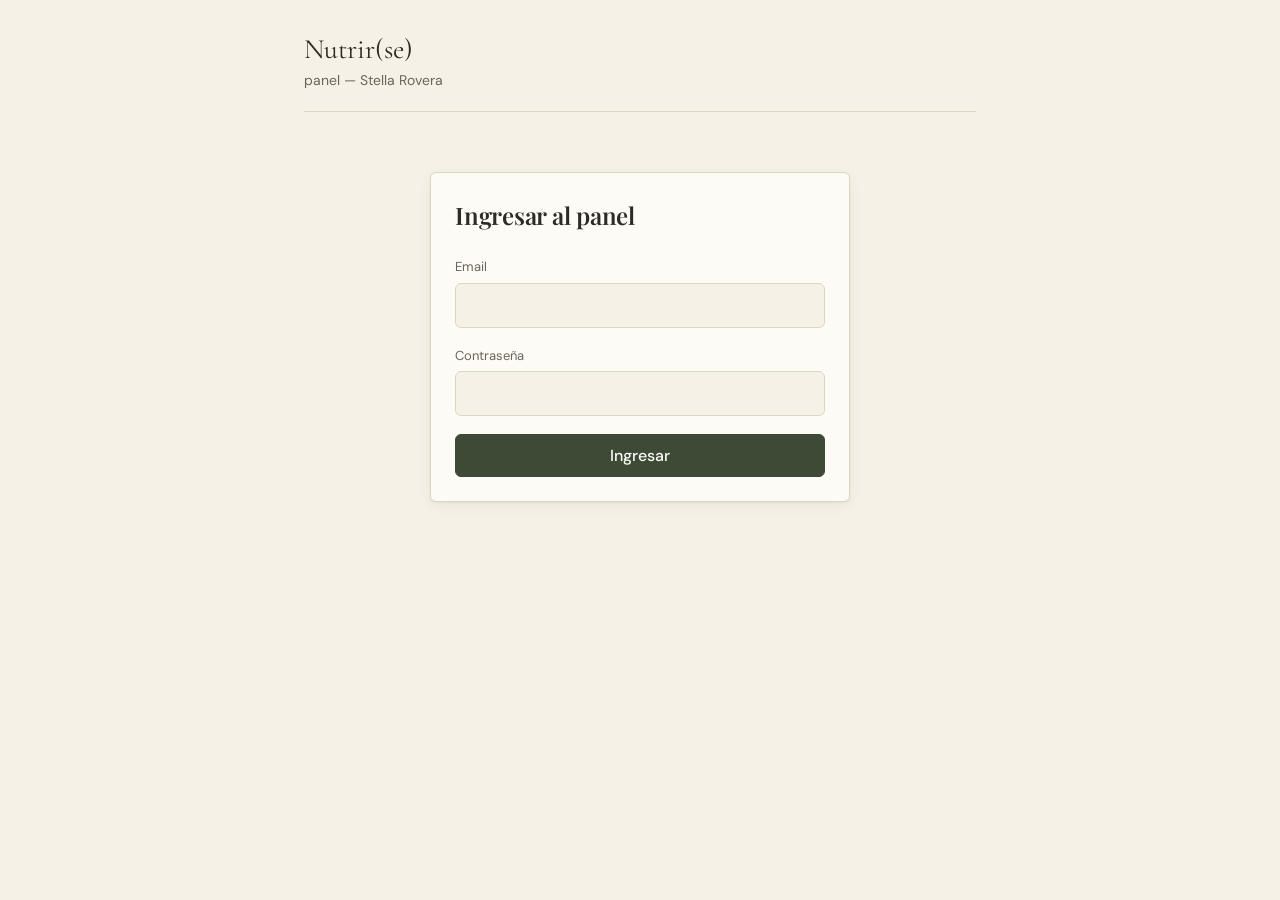
==== public/index.html @ 719d4d85 "Linea divisoria mas visible" ====
<!DOCTYPE html>
<html lang="es">
<head>
<meta charset="UTF-8" />
<meta http-equiv="refresh" content="0; url=panel.html" />
<title>Nutrir(se)</title>
</head>
<body>
  <p><a href="panel.html">Ir al panel</a></p>
</body>
</html>
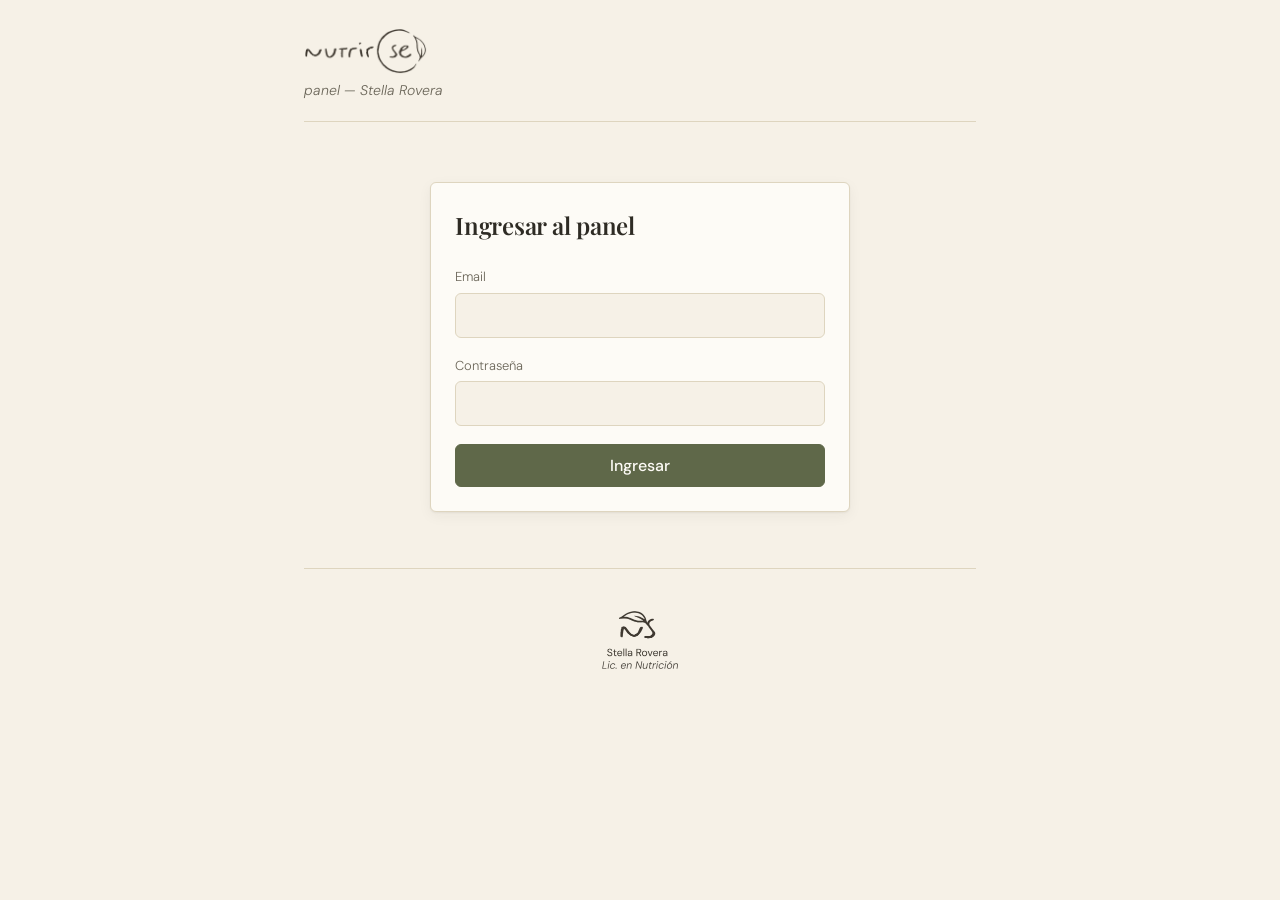
==== commit b5098634: "Aplicar identidad visual del manual de marca: logo, isologo y paleta/tipografías oficiales - Reempla" ====
--- a/public/index.html
+++ b/public/index.html
@@ -4,6 +4,7 @@
 <meta charset="UTF-8" />
 <meta http-equiv="refresh" content="0; url=panel.html" />
 <title>Nutrir(se)</title>
+<link rel="icon" type="image/png" href="favicon-32.png" />
 </head>
 <body>
   <p><a href="panel.html">Ir al panel</a></p>
